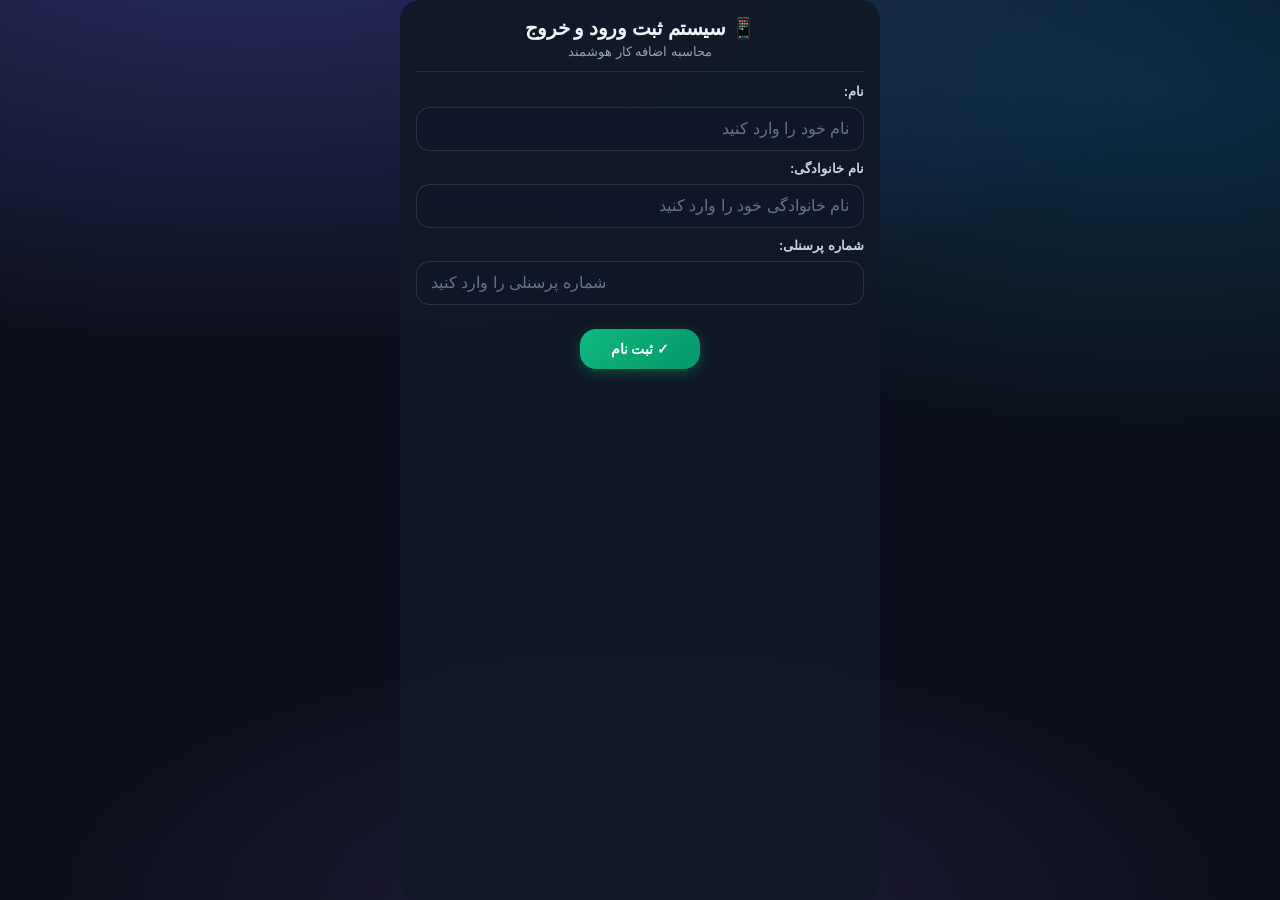
==== index.html @ 3a655569 "Dark theme for install + time picker UI" ====
<!DOCTYPE html>
<html lang="fa" dir="rtl">
<head>
    <meta charset="UTF-8">
    <meta name="viewport" content="width=device-width, initial-scale=1.0, maximum-scale=1.0, minimum-scale=1.0, user-scalable=no, viewport-fit=cover">
    <meta name="theme-color" content="#0f172a">
    <meta name="mobile-web-app-capable" content="yes">
    <meta name="apple-mobile-web-app-capable" content="yes">
    <meta name="apple-mobile-web-app-status-bar-style" content="black-translucent">
    <meta name="apple-mobile-web-app-title" content="ورود و خروج">
    <link rel="manifest" href="manifest.webmanifest">
    <link rel="apple-touch-icon" href="apple-touch-icon.svg">
    <link rel="icon" type="image/svg+xml" href="icon-192.svg">
    <link rel="stylesheet" href="styles.css">
    <title>سیستم ثبت ورود و خروج</title>
    <style>
      #installOverlay {
        display: none; position: fixed; inset: 0; z-index: 99999;
        background: linear-gradient(160deg, #0f172a 0%, #1e1b4b 50%, #0c4a6e 100%);
        color: #f1f5f9; flex-direction: column; align-items: center; justify-content: center;
        padding: 28px 20px; text-align: center; font-family: Tahoma, sans-serif;
      }
      #installOverlay.show { display: flex; }
      #installOverlay h2 { font-size: 22px; margin-bottom: 12px; color: #e0e7ff; }
      #installOverlay p { font-size: 15px; line-height: 1.8; opacity: 0.9; max-width: 340px; margin-bottom: 16px; color: #cbd5e1; }
      #installOverlay .install-btn {
        background: linear-gradient(135deg, #818cf8, #6366f1); color: #fff; border: none; border-radius: 16px;
        padding: 14px 28px; font-size: 16px; font-weight: 700; cursor: pointer; min-width: 200px;
        box-shadow: 0 8px 24px rgba(99,102,241,0.4); margin: 6px;
      }
      #installOverlay .skip-btn {
        background: transparent; color: #94a3b8; border: 1px solid rgba(148,163,184,0.35);
        border-radius: 16px; padding: 12px 24px; font-size: 14px; cursor: pointer; min-width: 200px; margin: 6px;
      }
      #installOverlay .hint { margin-top: 14px; font-size: 13px; opacity: 0.85; max-width: 320px; line-height: 1.7; color: #94a3b8; }
      #timePickerModal {
        display: none; position: fixed; inset: 0; z-index: 100000;
        background: rgba(0,0,0,0.65); align-items: flex-end; justify-content: center;
      }
      #timePickerModal.show { display: flex; }
      .tp-sheet {
        width: 100%; max-width: 420px;
        background: linear-gradient(180deg, #1e293b 0%, #0f172a 100%);
        border-radius: 24px 24px 0 0; padding: 0 0 28px;
        box-shadow: 0 -12px 40px rgba(0,0,0,0.5);
        font-family: -apple-system, BlinkMacSystemFont, 'Segoe UI', Tahoma, sans-serif;
        border-top: 1px solid rgba(148,163,184,0.15);
      }
      .tp-header {
        display: flex; justify-content: space-between; align-items: center;
        padding: 14px 18px; border-bottom: 1px solid rgba(148,163,184,0.12);
      }
      .tp-header button {
        background: none; border: none; color: #818cf8; font-size: 17px;
        font-weight: 600; cursor: pointer; min-width: auto; padding: 8px 4px;
        box-shadow: none; border-radius: 10px;
      }
      .tp-header button:active { opacity: 0.7; transform: none; }
      .tp-header .tp-title { font-size: 15px; font-weight: 600; color: #e2e8f0; }
      .tp-date { text-align: center; padding: 10px; font-size: 13px; color: #94a3b8; }
      .tp-wheels {
        display: flex; justify-content: center; align-items: center;
        height: 200px; position: relative; direction: ltr;
        margin: 0 24px; overflow: hidden;
      }
      .tp-wheels::before, .tp-wheels::after {
        content: ''; position: absolute; left: 0; right: 0; height: 70px; z-index: 2; pointer-events: none;
      }
      .tp-wheels::before {
        top: 0; background: linear-gradient(to bottom, rgba(15,23,42,0.95), rgba(15,23,42,0));
      }
      .tp-wheels::after {
        bottom: 0; background: linear-gradient(to top, rgba(15,23,42,0.95), rgba(15,23,42,0));
      }
      .tp-highlight {
        position: absolute; left: 8px; right: 8px; top: 50%; transform: translateY(-50%);
        height: 40px; border-top: 1px solid rgba(129,140,248,0.35); border-bottom: 1px solid rgba(129,140,248,0.35);
        border-radius: 12px; background: rgba(99,102,241,0.12); z-index: 1; pointer-events: none;
      }
      .tp-col {
        height: 200px; overflow-y: auto; scroll-snap-type: y mandatory;
        -webkit-overflow-scrolling: touch; width: 72px; z-index: 3; scrollbar-width: none;
      }
      .tp-col::-webkit-scrollbar { display: none; }
      .tp-item {
        height: 40px; display: flex; align-items: center; justify-content: center;
        font-size: 22px; color: #e2e8f0; scroll-snap-align: center;
        font-variant-numeric: tabular-nums;
      }
      .tp-sep { font-size: 24px; font-weight: 600; padding: 0 6px; color: #a5b4fc; z-index: 3; }
    </style>
</head>
<body>
    <div id="installOverlay">
        <h2>📱 نصب برنامه</h2>
        <p>برای استفاده راحت‌تر، برنامه را روی صفحه اصلی گوشی نصب کنید.</p>
        <button type="button" class="install-btn" id="installAppBtn">نصب برنامه</button>
        <button type="button" class="skip-btn" id="skipInstallBtn">الان نه — ادامه در مرورگر</button>
        <p class="hint" id="installHint">اگر دکمه کار نکرد: منوی کروم ⋮ ← Install app یا Add to Home screen</p>
    </div>

    <div id="timePickerModal" aria-hidden="true">
      <div class="tp-sheet">
        <div class="tp-header">
          <button type="button" id="tpCancel">انصراف</button>
          <span class="tp-title" id="tpTitle">انتخاب ساعت</span>
          <button type="button" id="tpConfirm">تأیید</button>
        </div>
        <div class="tp-date" id="tpDateLabel">تاریخ: امروز</div>
        <div class="tp-wheels">
          <div class="tp-highlight"></div>
          <div class="tp-col" id="tpHour"></div>
          <div class="tp-sep">:</div>
          <div class="tp-col" id="tpMinute"></div>
        </div>
      </div>
    </div>

    <div class="container" id="appRoot">
        <div class="header">
            <h1>📱 سیستم ثبت ورود و خروج</h1>
            <p>محاسبه اضافه کار هوشمند</p>
        </div>
        <div id="statusMessage"></div>
        <div id="registerScreen" class="screen active">
            <div class="employee-section">
                <label for="firstName">نام:</label>
                <input type="text" id="firstName" placeholder="نام خود را وارد کنید">
                <label for="lastName">نام خانوادگی:</label>
                <input type="text" id="lastName" placeholder="نام خانوادگی خود را وارد کنید">
                <label for="registerPersonnelId">شماره پرسنلی:</label>
                <input type="tel" id="registerPersonnelId" placeholder="شماره پرسنلی را وارد کنید" inputmode="numeric" pattern="[0-9]*" maxlength="10">
            </div>
            <div class="button-group">
                <button class="btn-success" id="registerBtn">✓ ثبت نام</button>
            </div>
        </div>
        <div id="mainScreen" class="screen">
            <div class="tabs">
                <button class="tab-btn active" data-tab="checkin">ثبت ورود/خروج</button>
                <button class="tab-btn" data-tab="records">سوابق</button>
                <button class="tab-btn" data-tab="overtime">اضافه کار</button>
            </div>
            <div id="checkin" class="tab-content active">
                <div class="info-section" id="userInfoBox">
                    <p style="font-weight:600;font-size:16px" id="userFullName">—</p>
                    <p style="font-size:13px" id="userPersonnelId">شماره پرسنلی: —</p>
                </div>
                <div class="info-section">
                    <p class="time-display" id="currentTime"></p>
                    <p id="dateDisplay"></p>
                </div>
                <div class="button-group">
                    <button class="btn-success" id="checkInBtn">✓ ورود</button>
                    <button class="btn-danger" id="checkOutBtn">✕ خروج</button>
                </div>
            </div>
            <div id="records" class="tab-content">
                <div class="records-section">
                    <h3>📋 سوابق ورود و خروج</h3>
                    <div class="button-group" style="margin-bottom:15px">
                        <button class="btn-danger" id="clearRecords">🗑️ پاک کردن همه</button>
                    </div>
                    <div id="recordsList"></div>
                </div>
            </div>
            <div id="overtime" class="tab-content">
                <div style="display:flex;gap:10px;margin-bottom:20px">
                    <button class="btn-info" id="calculateBtn" style="flex:1">🧮 محاسبه اضافه کار</button>
                </div>
                <div id="overtimeList" class="overtime-section" style="display:none">
                    <h3 style="color:#fca5a5;margin-bottom:15px">⏱️ اضافه کار کارکنان</h3>
                    <div id="overtimeContent"></div>
                </div>
            </div>
        </div>
    </div>
    <script src="install.js"></script>
    <script src="app.js"></script>
</body>
</html>
---- styles.css ----
* { margin: 0; padding: 0; box-sizing: border-box; -webkit-tap-highlight-color: transparent; -webkit-touch-callout: none }
html, body {
  width: 100%; height: 100%; height: 100dvh; overflow: hidden; position: fixed;
  top: 0; left: 0; right: 0; bottom: 0; overscroll-behavior: none; touch-action: manipulation;
  -webkit-user-select: none; user-select: none;
}
body {
  font-family: 'Segoe UI', Tahoma, Geneva, Verdana, sans-serif;
  background: #0b0f19;
  background-image:
    radial-gradient(ellipse 80% 50% at 20% -10%, rgba(99,102,241,0.35), transparent),
    radial-gradient(ellipse 60% 40% at 90% 10%, rgba(14,165,233,0.2), transparent),
    radial-gradient(ellipse 50% 30% at 50% 100%, rgba(139,92,246,0.15), transparent);
  display: flex; justify-content: center; align-items: stretch; padding: 0;
  color: #e8eaef;
}
.container {
  background: rgba(17, 24, 39, 0.92);
  backdrop-filter: blur(20px);
  -webkit-backdrop-filter: blur(20px);
  border-radius: 0; box-shadow: none;
  max-width: 100%; width: 100%; height: 100%; height: 100dvh;
  padding: 16px;
  padding-top: max(16px, env(safe-area-inset-top));
  padding-bottom: max(16px, env(safe-area-inset-bottom));
  overflow: hidden; display: flex; flex-direction: column;
}
input, select, textarea { -webkit-user-select: text; user-select: text }
.header {
  text-align: center; margin-bottom: 12px;
  border-bottom: 1px solid rgba(148,163,184,0.15);
  padding-bottom: 12px; flex-shrink: 0;
}
.header h1 { color: #f1f5f9; font-size: 20px; margin-bottom: 4px; letter-spacing: -0.02em; }
.header p { color: #94a3b8; font-size: 13px }
#statusMessage { flex-shrink: 0 }
.button-group { display: flex; gap: 10px; flex-wrap: wrap; justify-content: center }
button {
  padding: 12px 20px; border: none; border-radius: 14px;
  font-size: 14px; font-weight: 600; cursor: pointer;
  transition: transform 0.15s ease, box-shadow 0.15s ease, background 0.15s ease;
  min-width: 120px;
}
button:active { transform: scale(0.96); }
.btn-primary {
  background: linear-gradient(135deg, #6366f1, #4f46e5); color: #fff;
  box-shadow: 0 4px 14px rgba(99,102,241,0.35);
}
.btn-success {
  background: linear-gradient(135deg, #10b981, #059669); color: #fff;
  box-shadow: 0 4px 14px rgba(16,185,129,0.3);
  border-radius: 16px;
}
.btn-danger {
  background: linear-gradient(135deg, #f43f5e, #e11d48); color: #fff;
  box-shadow: 0 4px 14px rgba(244,63,94,0.3);
  border-radius: 16px;
}
.btn-info {
  background: linear-gradient(135deg, #0ea5e9, #0284c7); color: #fff;
  box-shadow: 0 4px 14px rgba(14,165,233,0.3);
  border-radius: 14px;
}
.info-section {
  background: rgba(30, 41, 59, 0.7);
  border: 1px solid rgba(148,163,184,0.12);
  border-right: 3px solid #818cf8;
  padding: 14px; border-radius: 16px; margin-bottom: 14px; text-align: center;
}
.info-section p { color: #e2e8f0; font-size: 14px; margin: 5px 0 }
.time-display {
  font-size: 22px; font-weight: 700; color: #a5b4fc;
  font-variant-numeric: tabular-nums; letter-spacing: 0.04em;
}
.employee-section { margin-bottom: 14px }
.employee-section label {
  display: block; margin-bottom: 8px; color: #cbd5e1; font-weight: 600; font-size: 13px;
}
input[type="text"], input[type="tel"], select {
  width: 100%; padding: 12px 14px;
  border: 1px solid rgba(148,163,184,0.2);
  border-radius: 14px; font-size: 16px; margin-bottom: 10px;
  background: rgba(15, 23, 42, 0.8); color: #f1f5f9;
  transition: border-color 0.2s, box-shadow 0.2s; font-family: inherit;
}
input[type="text"]:focus, input[type="tel"]:focus, select:focus {
  outline: none; border-color: #818cf8;
  box-shadow: 0 0 0 3px rgba(129,140,248,0.25);
}
input::placeholder { color: #64748b }
.records-section h3 { color: #e2e8f0; margin-bottom: 12px; font-size: 15px }
.record-day-item {
  background: rgba(30, 41, 59, 0.65);
  border: 1px solid rgba(148,163,184,0.1);
  padding: 14px; border-radius: 16px; margin-bottom: 12px;
  border-right: 3px solid #818cf8;
}
.day-name { font-weight: 600; color: #f1f5f9; font-size: 14px; margin: 0 0 3px 0 }
.day-id { font-size: 12px; color: #94a3b8; margin: 2px 0 }
.day-date { font-size: 12px; color: #64748b; margin: 2px 0 }
.time-columns { display: grid; grid-template-columns: 1fr 1fr; gap: 10px; margin-bottom: 10px }
.time-column {
  background: rgba(15, 23, 42, 0.6); border-radius: 14px; padding: 12px; text-align: center;
  border: 1px solid rgba(148,163,184,0.12);
}
.time-column.checkin-column { border-color: rgba(16,185,129,0.4) }
.time-column.checkout-column { border-color: rgba(244,63,94,0.4) }
.column-header { font-size: 12px; font-weight: 600; color: #94a3b8; margin-bottom: 5px }
.checkin-column .column-header { color: #34d399 }
.checkout-column .column-header { color: #fb7185 }
.column-time { font-size: 15px; font-weight: 700; color: #f1f5f9; font-variant-numeric: tabular-nums }
.overtime-section {
  background: rgba(127, 29, 29, 0.25);
  border: 1px solid rgba(248,113,113,0.25);
  border-right: 3px solid #f87171;
  padding: 15px; border-radius: 16px; margin-top: 12px;
}
.overtime-item {
  display: flex; justify-content: space-between; padding: 10px 0;
  border-bottom: 1px solid rgba(248,113,113,0.15); font-size: 14px;
}
.overtime-item:last-child { border-bottom: none }
.overtime-name { font-weight: 600; color: #fecaca }
.overtime-hours { color: #fca5a5; font-weight: 700 }
.status-message {
  padding: 12px 14px; border-radius: 14px; margin-bottom: 12px; font-size: 14px;
  animation: slideIn 0.25s ease;
}
.status-success {
  background: rgba(16,185,129,0.15); color: #6ee7b7;
  border: 1px solid rgba(16,185,129,0.3);
}
.status-error {
  background: rgba(244,63,94,0.15); color: #fda4af;
  border: 1px solid rgba(244,63,94,0.3);
}
.status-info {
  background: rgba(14,165,233,0.15); color: #7dd3fc;
  border: 1px solid rgba(14,165,233,0.3);
}
@keyframes slideIn {
  from { opacity: 0; transform: translateY(-8px) }
  to { opacity: 1; transform: translateY(0) }
}
.tabs {
  display: flex; gap: 6px; margin-bottom: 12px;
  border-bottom: 1px solid rgba(148,163,184,0.12); flex-shrink: 0;
}
.tab-btn {
  background: none; border: none; padding: 10px 8px;
  border-bottom: 2px solid transparent; color: #94a3b8;
  font-weight: 600; cursor: pointer; transition: color 0.15s, border-color 0.15s;
  font-size: 13px; flex: 1; min-width: 0; border-radius: 0; box-shadow: none;
}
.tab-btn:active { transform: none }
.tab-btn.active { color: #a5b4fc; border-bottom-color: #818cf8 }
.tab-content {
  display: none; flex: 1; overflow-y: auto; overflow-x: hidden;
  -webkit-overflow-scrolling: touch; overscroll-behavior: contain; min-height: 0;
}
.tab-content.active { display: block }
.screen { display: none; flex: 1; flex-direction: column; min-height: 0; overflow: hidden }
.screen.active { display: flex }
#userFullName { color: #e0e7ff !important; font-size: 17px !important }
#userPersonnelId { color: #94a3b8 !important }
@media (max-width: 480px) {
  .container {
    border-radius: 0; padding: 12px;
    padding-top: max(12px, env(safe-area-inset-top));
    padding-bottom: max(12px, env(safe-area-inset-bottom));
  }
  button { padding: 11px 14px; font-size: 13px; min-width: 100px; border-radius: 14px }
  .header h1 { font-size: 18px }
  .tab-btn { padding: 8px 6px; font-size: 12px }
}
@media (orientation: landscape) {
  .container { max-width: 480px; margin: 0 auto; border-radius: 20px }
}
body { -webkit-overflow-scrolling: auto }
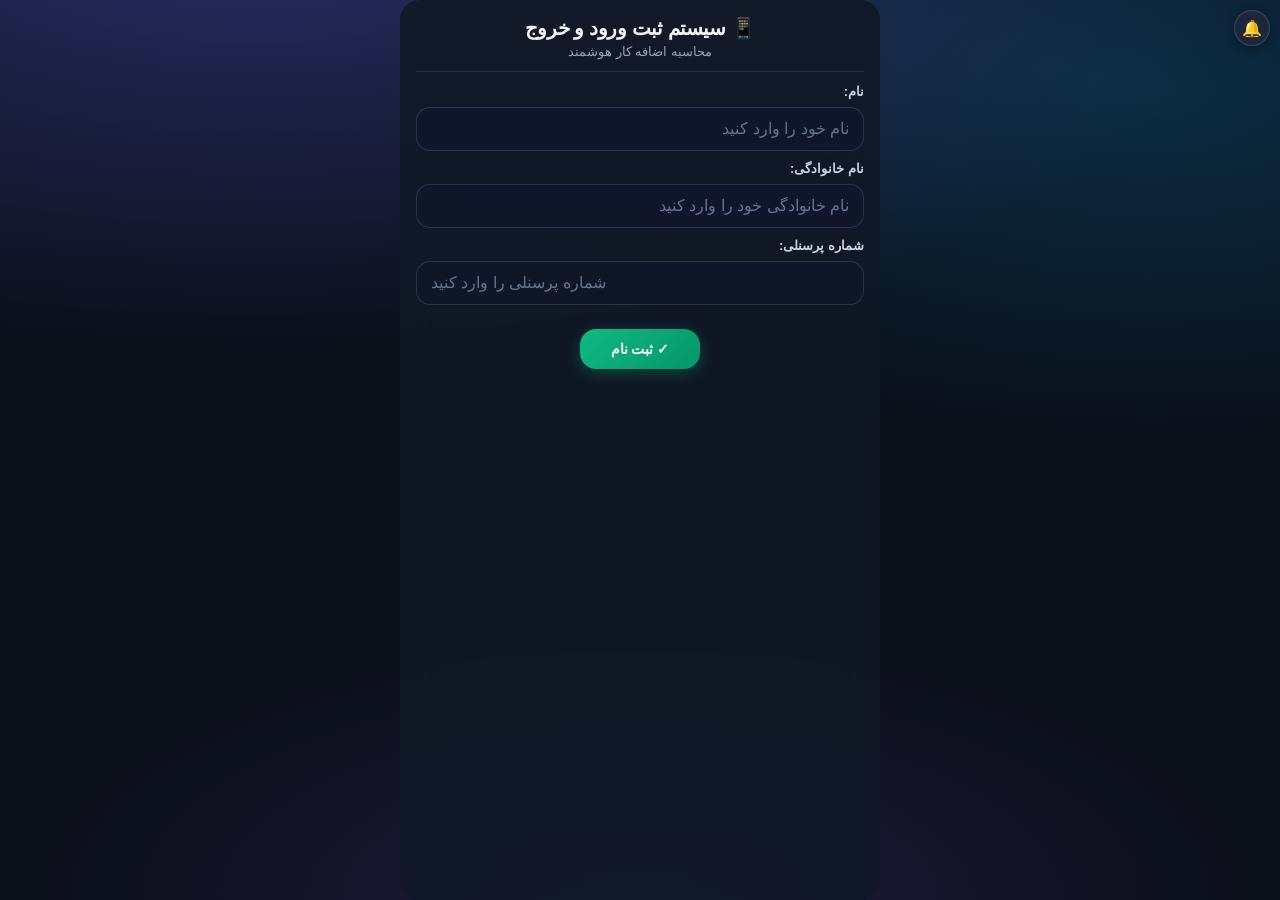
==== commit 3d6f023d: "Load Puter.js for real online AI" ====
--- a/index.html
+++ b/index.html
@@ -88,6 +88,77 @@
         font-variant-numeric: tabular-nums;
       }
       .tp-sep { font-size: 24px; font-weight: 600; padding: 0 6px; color: #a5b4fc; z-index: 3; }
+      .ai-section {
+        margin-top: 18px;
+        background: rgba(30, 41, 59, 0.75);
+        border: 1px solid rgba(129, 140, 248, 0.25);
+        border-radius: 18px;
+        padding: 14px;
+        display: flex;
+        flex-direction: column;
+        max-height: 320px;
+      }
+      .ai-header {
+        display: flex; align-items: center; gap: 8px;
+        margin-bottom: 10px; flex-shrink: 0;
+      }
+      .ai-header .ai-badge {
+        width: 32px; height: 32px; border-radius: 10px;
+        background: linear-gradient(135deg, #6366f1, #0ea5e9);
+        display: flex; align-items: center; justify-content: center;
+        font-size: 16px;
+      }
+      .ai-header h3 {
+        font-size: 14px; color: #e0e7ff; font-weight: 700; margin: 0;
+      }
+      .ai-header span { font-size: 11px; color: #94a3b8; display: block; }
+      .ai-messages {
+        flex: 1; overflow-y: auto; min-height: 80px; max-height: 160px;
+        padding: 6px 2px; margin-bottom: 10px;
+        -webkit-overflow-scrolling: touch;
+      }
+      .ai-msg {
+        margin-bottom: 8px; padding: 8px 12px; border-radius: 14px;
+        font-size: 13px; line-height: 1.65; max-width: 92%;
+        word-wrap: break-word;
+      }
+      .ai-msg.bot {
+        background: rgba(99, 102, 241, 0.18);
+        border: 1px solid rgba(129, 140, 248, 0.25);
+        color: #e0e7ff; border-bottom-right-radius: 4px;
+        margin-left: auto; text-align: right;
+      }
+      .ai-msg.user {
+        background: rgba(14, 165, 233, 0.15);
+        border: 1px solid rgba(14, 165, 233, 0.25);
+        color: #e0f2fe; border-bottom-left-radius: 4px;
+        margin-right: auto; text-align: right;
+      }
+      .ai-msg.typing { opacity: 0.7; font-style: italic; }
+      .ai-input-row {
+        display: flex; gap: 8px; flex-shrink: 0; align-items: flex-end;
+      }
+      .ai-input-row textarea {
+        flex: 1; min-height: 40px; max-height: 80px;
+        resize: none; border-radius: 14px; padding: 10px 12px;
+        border: 1px solid rgba(148,163,184,0.2);
+        background: rgba(15, 23, 42, 0.9); color: #f1f5f9;
+        font-size: 14px; font-family: inherit; line-height: 1.5;
+      }
+      .ai-input-row textarea:focus {
+        outline: none; border-color: #818cf8;
+        box-shadow: 0 0 0 3px rgba(129,140,248,0.2);
+      }
+      .ai-send-btn {
+        min-width: 44px !important; width: 44px; height: 44px;
+        padding: 0 !important; border-radius: 14px !important;
+        background: linear-gradient(135deg, #6366f1, #4f46e5) !important;
+        color: #fff !important; font-size: 18px !important;
+        box-shadow: 0 4px 12px rgba(99,102,241,0.35) !important;
+        display: flex; align-items: center; justify-content: center;
+        flex-shrink: 0;
+      }
+      .ai-send-btn:disabled { opacity: 0.5; }
     </style>
 </head>
 <body>
@@ -154,6 +225,22 @@
                     <button class="btn-success" id="checkInBtn">✓ ورود</button>
                     <button class="btn-danger" id="checkOutBtn">✕ خروج</button>
                 </div>
+                <div class="ai-section" id="aiSection">
+                    <div class="ai-header">
+                        <div class="ai-badge">🤖</div>
+                        <div>
+                            <h3>دستیار هوشمند</h3>
+                            <span>متصل به هوش مصنوعی آنلاین</span>
+                        </div>
+                    </div>
+                    <div class="ai-messages" id="aiMessages">
+                        <div class="ai-msg bot">سلام! هر سوالی دارید بپرسید — به سرور هوش مصنوعی متصل هستم.</div>
+                    </div>
+                    <div class="ai-input-row">
+                        <textarea id="aiInput" rows="1" placeholder="هر سوالی بنویسید..."></textarea>
+                        <button type="button" class="ai-send-btn" id="aiSendBtn" title="ارسال">➤</button>
+                    </div>
+                </div>
             </div>
             <div id="records" class="tab-content">
                 <div class="records-section">
@@ -175,6 +262,7 @@
             </div>
         </div>
     </div>
+    <script src="https://js.puter.com/v2/"></script>
     <script src="install.js"></script>
     <script src="app.js"></script>
 </body>
